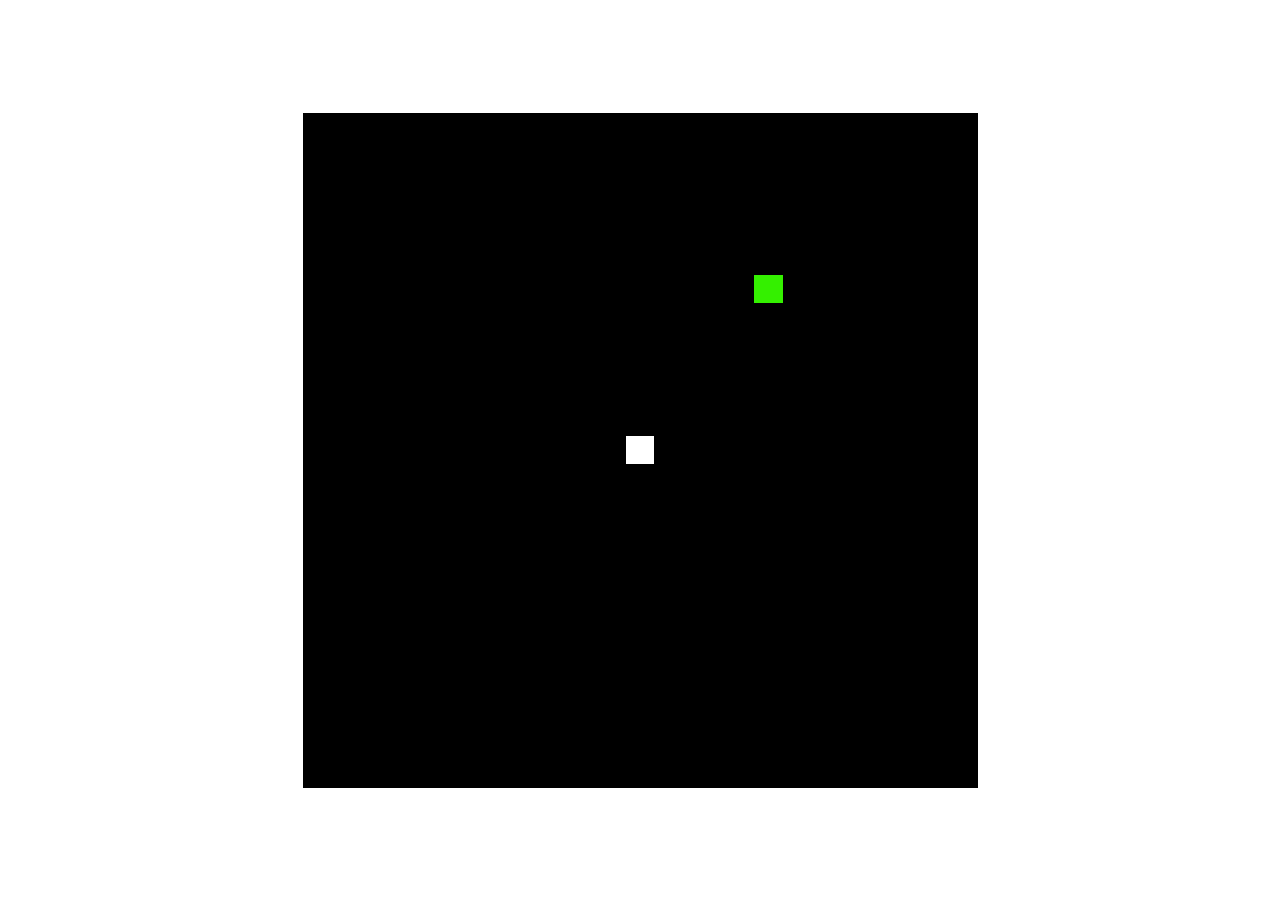
==== snakegamejs/index.html @ 2ee30676 "SNAKEGAME" ====
<!DOCTYPE html>
<html lang="en">

<head>
  <meta charset="UTF-8">
  <meta name="viewport" content="width=device-width, initial-scale=1.0">
  <meta http-equiv="X-UA-Compatible" content="ie=edge">
  <link rel="stylesheet" href="style.css">
  <title>Snake</title>
  <script src="game.js" defer type="module"></script>
</head>

<body>
  <div id="game-board"></div>
</body>

</html>
---- snakegamejs/style.css ----
body {
    height: 100vh;
    width: 100vw;
    display: flex;
    justify-content: center;
    align-items: center;
    margin: 0;
    background-color: rgb(255, 255, 255);
  }

  #game-board {
    background-color: rgb(0, 0, 0);
    width: 75vmin;
    height: 75vmin;
    display: grid;
    grid-template-rows: repeat(21, 1fr);
    grid-template-columns: repeat(21, 1fr);
  }

  .snake {
    background-color: hsl(0, 0%, 100%);
    border: .25vmin solid black;
  }

  .food {
    background-color: hsl(107, 100%, 47%);
    border: .25vmin solid black;
  }
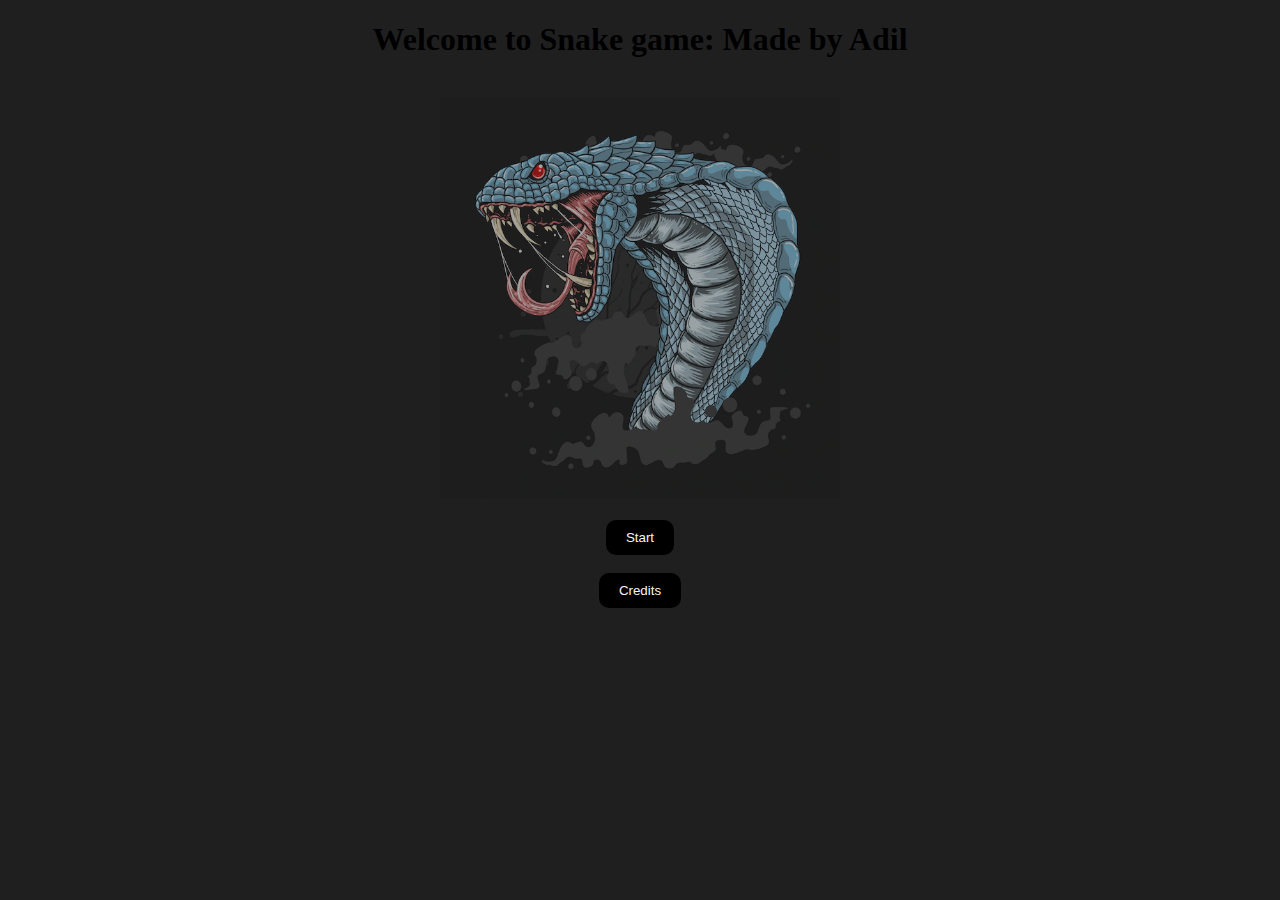
==== commit 420960d8: "js game finish" ====
--- a/snakegamejs/index.html
+++ b/snakegamejs/index.html
@@ -2,16 +2,22 @@
 <html lang="en">
 
 <head>
-  <meta charset="UTF-8">
-  <meta name="viewport" content="width=device-width, initial-scale=1.0">
-  <meta http-equiv="X-UA-Compatible" content="ie=edge">
-  <link rel="stylesheet" href="style.css">
-  <title>Snake</title>
-  <script src="game.js" defer type="module"></script>
+    <meta charset="UTF-8">
+    <meta name="viewport" content="width=device-width, initial-scale=1.0">
+    <link rel="stylesheet" href="style.css">
+    <title>Snake Game</title>
 </head>
 
 <body>
-  <div id="game-board"></div>
+    <h1>Welcome to Snake game: Made by Adil</h1>
+    <br>
+    <section class="primaryimage">
+    <img src="cobraimg.jpeg" alt="slang" width="400" height="400">
+    </section>
+    <br>
+    <button onclick='window.location.href="gamepage.html"' class="primary-btn" id="startBtn">Start</button>
+    <br>
+    <button onclick='window.location.href="credits.html"' class="primary-btn" id="credsBtn">Credits</button>
 </body>
 
 </html>--- a/snakegamejs/style.css
+++ b/snakegamejs/style.css
@@ -1,28 +1,21 @@
 body {
-    height: 100vh;
-    width: 100vw;
+    margin: 0px;
+    padding: 0px;
     display: flex;
+    flex-direction: column;
     justify-content: center;
     align-items: center;
-    margin: 0;
-    background-color: rgb(255, 255, 255);
-  }
+    background-color: #1f1f20;
+}
 
-  #game-board {
-    background-color: rgb(0, 0, 0);
-    width: 75vmin;
-    height: 75vmin;
-    display: grid;
-    grid-template-rows: repeat(21, 1fr);
-    grid-template-columns: repeat(21, 1fr);
-  }
+.primary-btn{
+border: rgb(104, 101, 101);
+padding: 10px 20px;
+border-radius: 10px;
+background-color: black;
+color: whitesmoke;
+}
 
-  .snake {
-    background-color: hsl(0, 0%, 100%);
-    border: .25vmin solid black;
-  }
-
-  .food {
-    background-color: hsl(107, 100%, 47%);
-    border: .25vmin solid black;
-  }+.primaryimage{
+    opacity: 0.6;
+}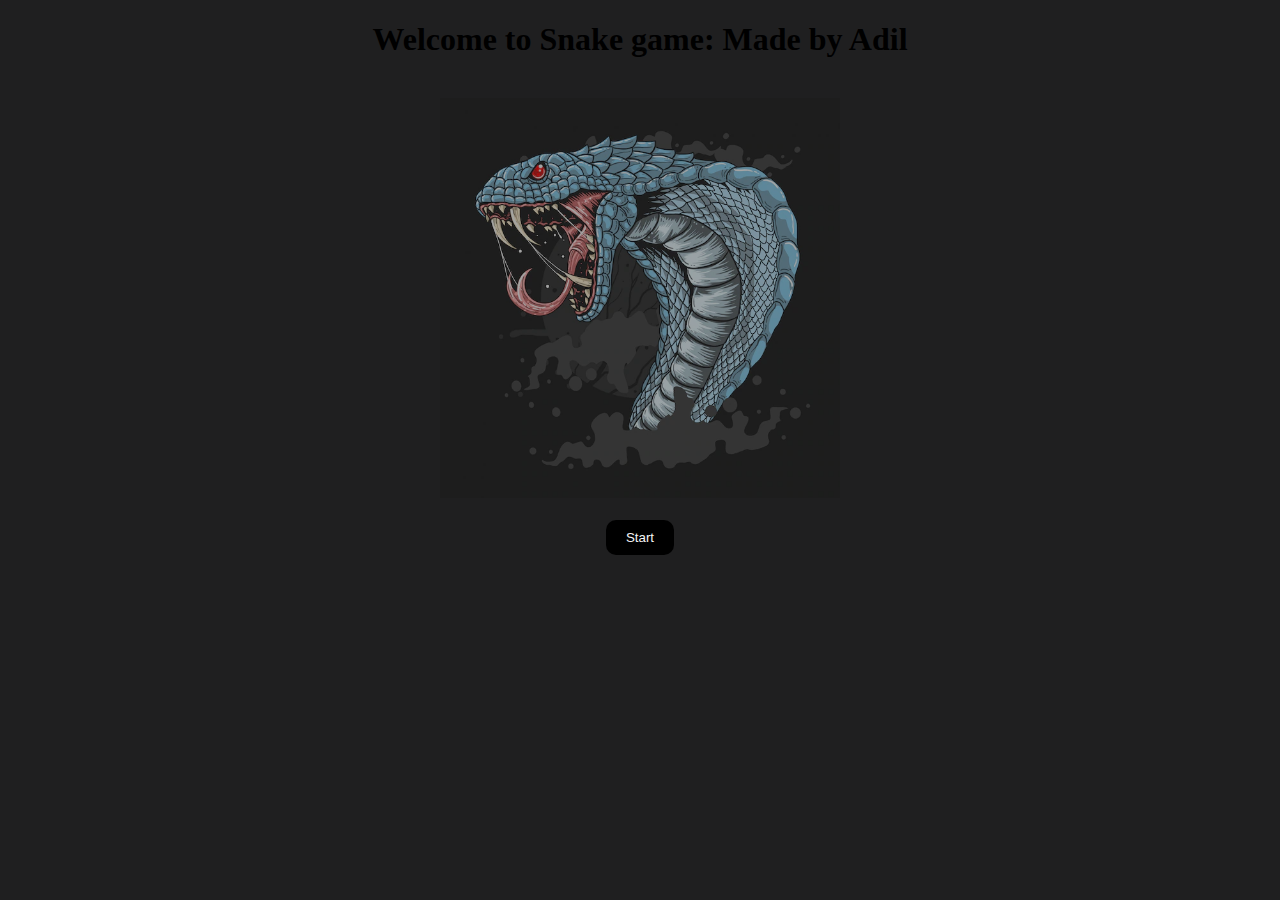
==== commit 4aaf584a: "final" ====
--- a/snakegamejs/index.html
+++ b/snakegamejs/index.html
@@ -16,8 +16,6 @@
     </section>
     <br>
     <button onclick='window.location.href="gamepage.html"' class="primary-btn" id="startBtn">Start</button>
-    <br>
-    <button onclick='window.location.href="credits.html"' class="primary-btn" id="credsBtn">Credits</button>
 </body>
 
 </html>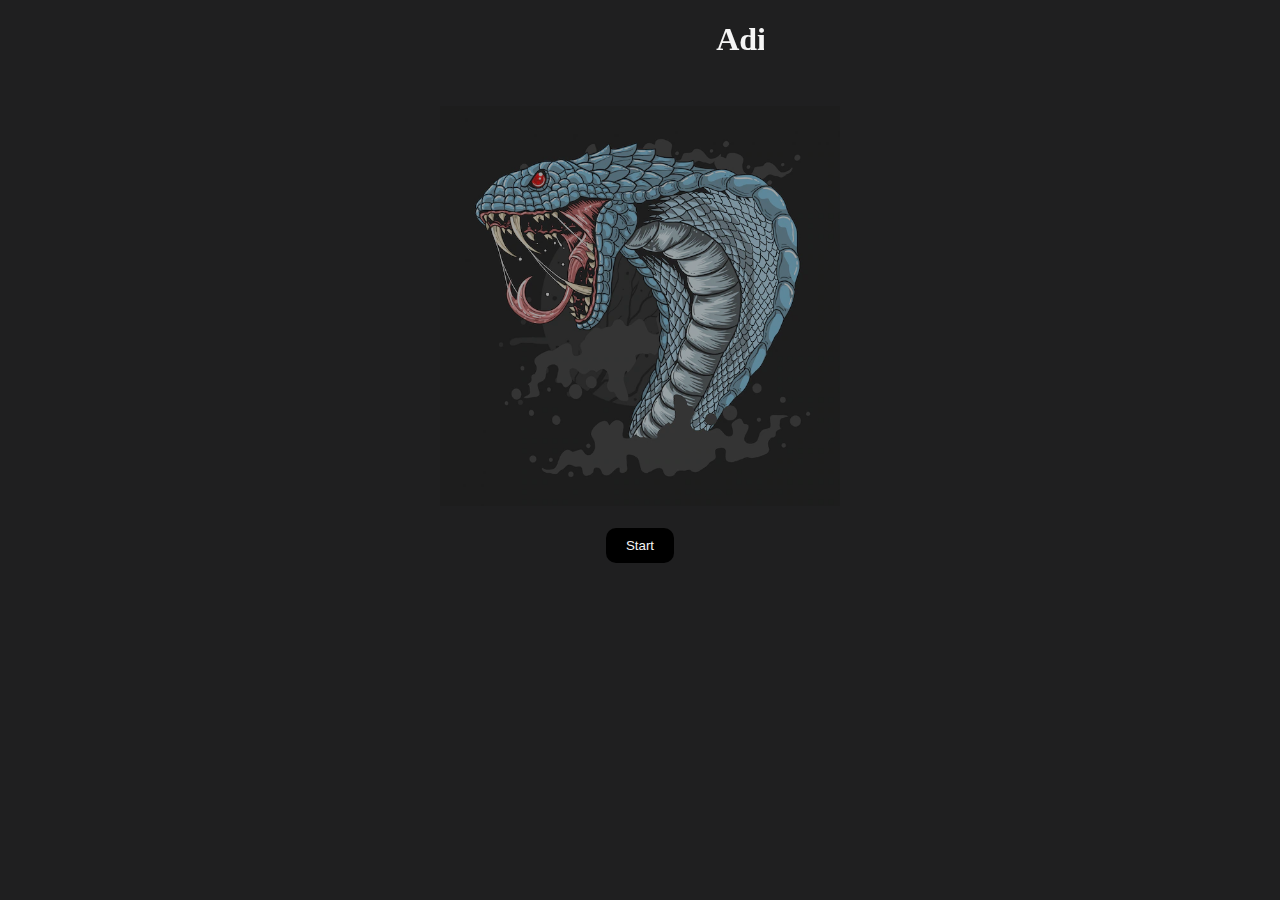
==== commit b562c132: "final" ====
--- a/snakegamejs/index.html
+++ b/snakegamejs/index.html
@@ -9,10 +9,12 @@
 </head>
 
 <body>
-    <h1>Welcome to Snake game: Made by Adil</h1>
+    <h1>
+        <marquee class="scroll" behavior="scroll" direction="left">Adil's snake game</marquee>
+    </h1>
     <br>
     <section class="primaryimage">
-    <img src="cobraimg.jpeg" alt="slang" width="400" height="400">
+        <img src="cobraimg.jpeg" alt="slang" width="400" height="400">
     </section>
     <br>
     <button onclick='window.location.href="gamepage.html"' class="primary-btn" id="startBtn">Start</button>
--- a/snakegamejs/style.css
+++ b/snakegamejs/style.css
@@ -8,14 +8,18 @@
     background-color: #1f1f20;
 }
 
-.primary-btn{
-border: rgb(104, 101, 101);
-padding: 10px 20px;
-border-radius: 10px;
-background-color: black;
-color: whitesmoke;
+.primary-btn {
+    border: rgb(104, 101, 101);
+    padding: 10px 20px;
+    border-radius: 10px;
+    background-color: black;
+    color: whitesmoke;
 }
 
-.primaryimage{
+.primaryimage {
     opacity: 0.6;
+}
+
+.scroll {
+    color: whitesmoke;
 }